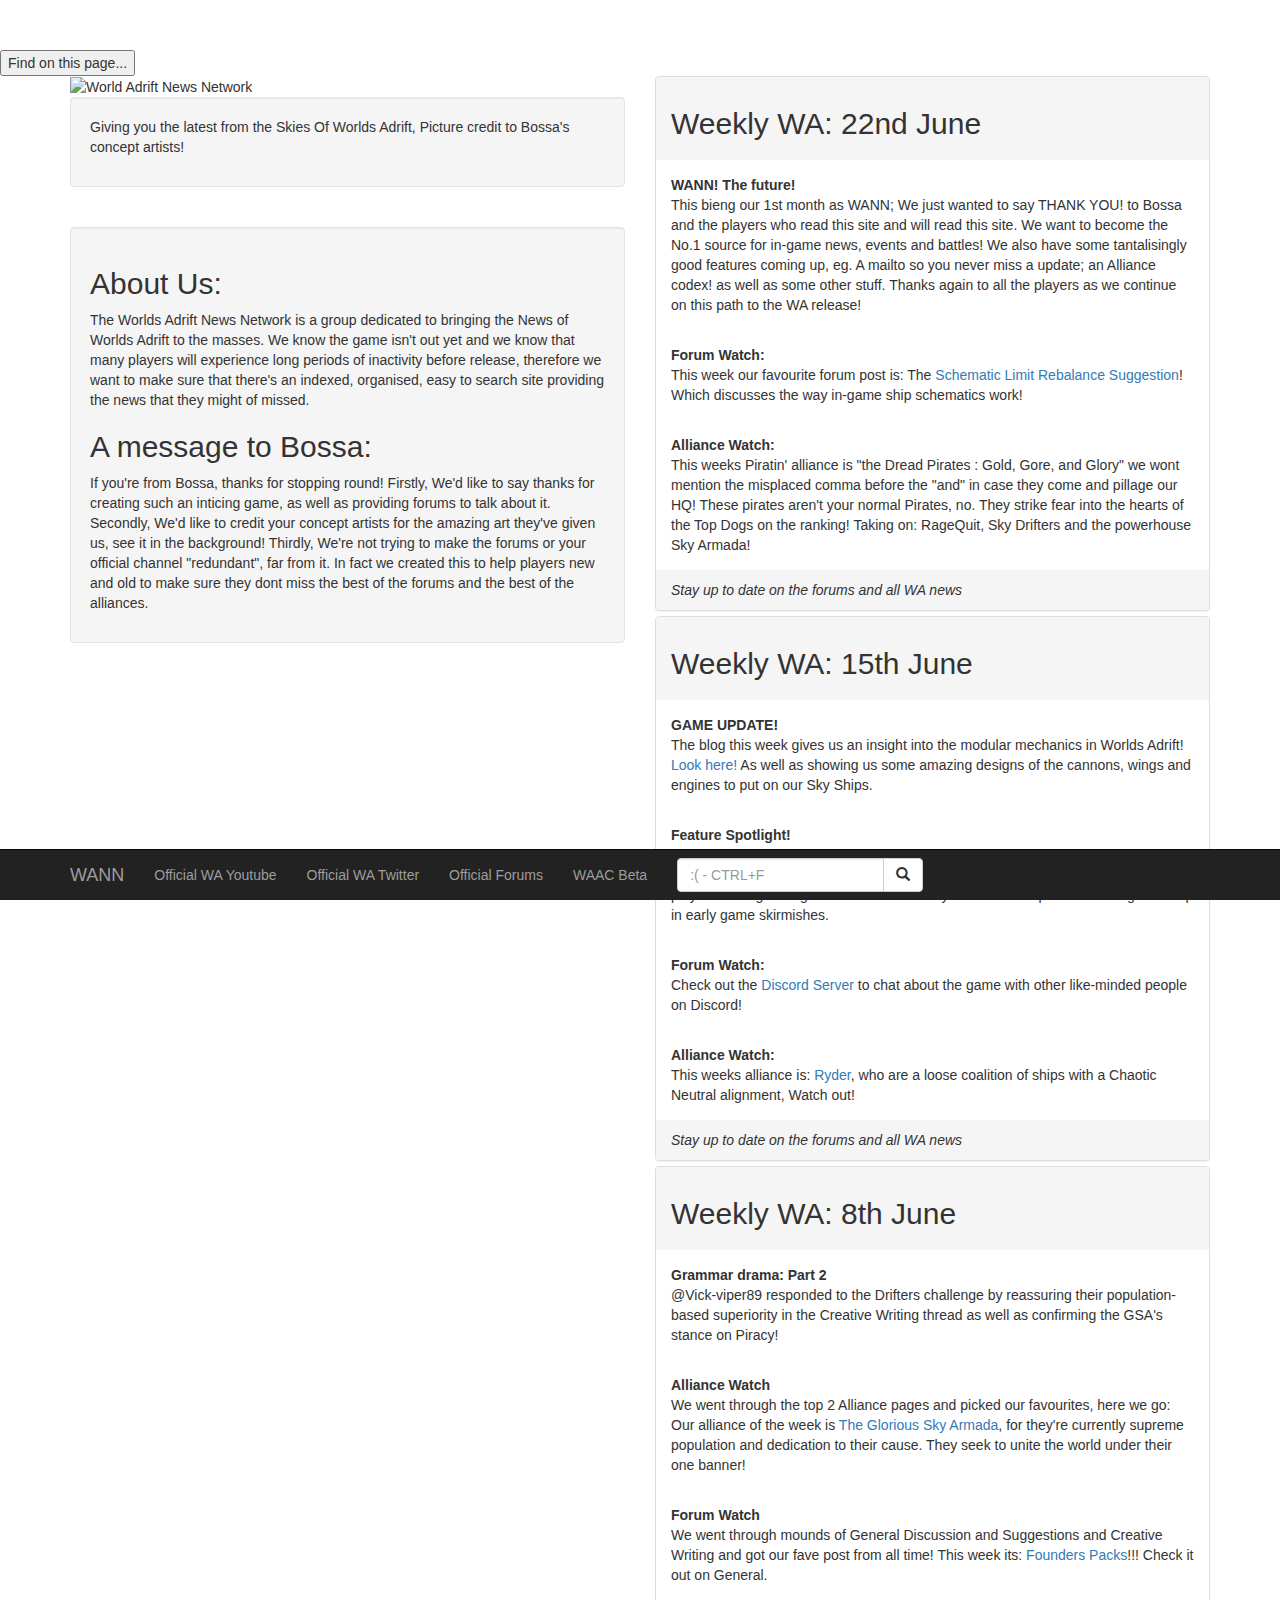
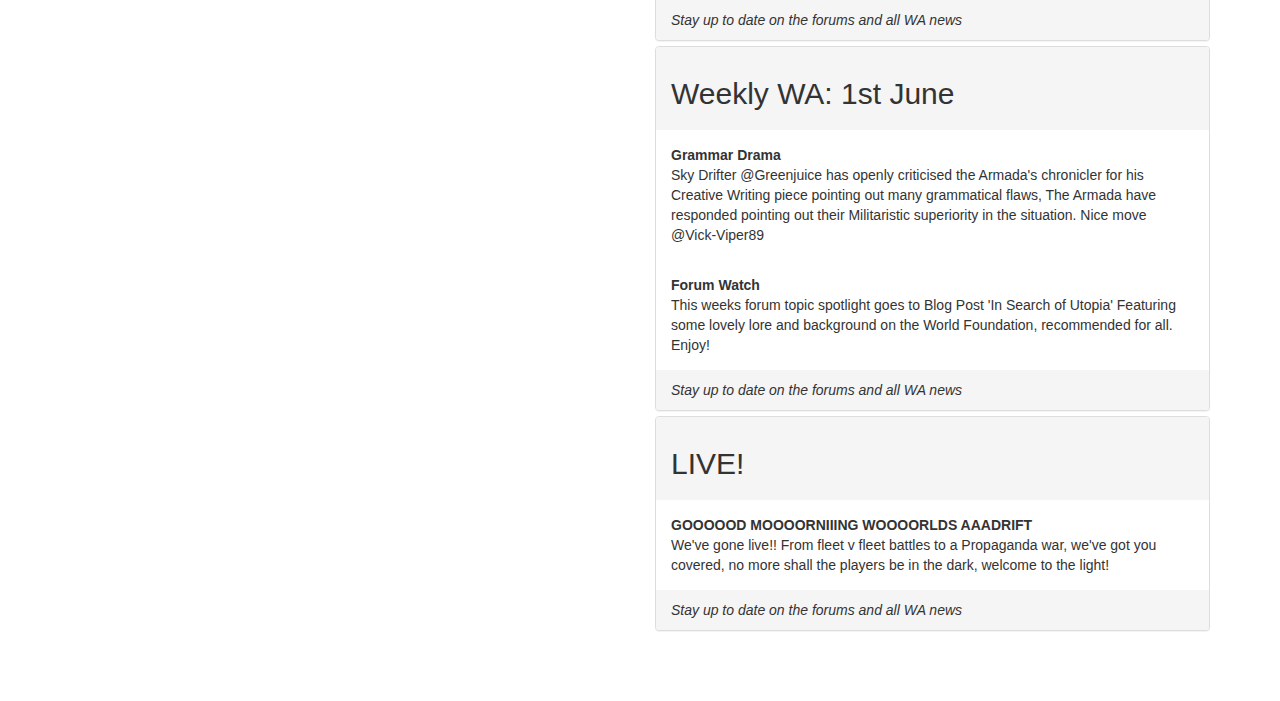
==== index.html @ f99a1ce6 "Update index.html" ====
<!DOCTYPE html>
<html class="full" lang="en">


<head>

    <meta charset="utf-8">
    <meta http-equiv="X-UA-Compatible" content="IE=edge">
    <meta name="viewport" content="width=device-width, initial-scale=1">
    <meta name="description" content="">
    <meta name="author" content="">

    <title>WANN :: Live News</title>

    <!-- Bootstrap Core CSS -->
    <link href="CSS/bootstrap.min.css" rel="stylesheet">

    <!-- Custom CSS -->
    <link href="CSS/the-big-picture.css" rel="stylesheet">

    <!--[if lt IE 9]>
        <script src="https://oss.maxcdn.com/libs/html5shiv/3.7.0/html5shiv.js"></script>
        <script src="https://oss.maxcdn.com/libs/respond.js/1.4.2/respond.min.js"></script>
    <![endif]-->
    
        <script src="js/jquery.js"></script>
     	<script src="js/search.js"></script>

	<style>
.highlight
{
	background-color: blue;
}
.find_selected
{
	background-color: green;
}
</style>
<script src="js/find5.js">
</script>

</head>

<body>


    <!-- Navigation -->
    <nav class="navbar navbar-inverse navbar-fixed-bottom" role="navigation">
        <div class="container">
            <!-- Brand and toggle get grouped for better mobile display -->
            <div class="navbar-header">
                <button type="button" class="navbar-toggle" data-toggle="collapse" data-target="#bs-example-navbar-collapse-1">
                    <span class="sr-only">Toggle navigation</span>
                    <span class="icon-bar"></span>
                    <span class="icon-bar"></span>
                    <span class="icon-bar"></span>
                </button>
                <a class="navbar-brand" href="#">WANN</a>
            </div>
            <!-- Collect the nav links, forms, and other content for toggling -->
            <div class="collapse navbar-collapse" id="bs-example-navbar-collapse-1">
                <ul class="nav navbar-nav">
                    <li>
                        <a href="https://www.youtube.com/channel/UCiGr8QeVbeSDutEPc3Yi1ow">Official WA Youtube</a>
                    </li>
                    <li>
                        <a href="https://twitter.com/worldsadrift?lang=en-gb">Official WA Twitter</a>
                    </li>
                    <li>
                        <a href="https://www.worldsadrift.com/forums/">Official Forums</a>
                    </li>
                    <li>
                        <a href="/waac">WAAC Beta</a>
                    </li>
                    <li>
                     <form class="navbar-form" role="search" id="search-bar">
        <div class="input-group">
            <input type="text" class="form-control" placeholder=":( - CTRL+F" name="search" id="search">
            <div class="input-group-btn">
                <button class="btn btn-default" type="submit"><i class="glyphicon glyphicon-search"></i></button>
            </div>
        </div>
        </form>
        </li>
                </ul>
                
                
            </div>
            <!-- /.navbar-collapse -->
        </div>
        <!-- /.container -->
    </nav>

    <!-- Page Content -->
    <div class="container">
        <div class="row">
            <div class="col-md-6 col-sm-12">
			<img alt="World Adrift News Network" src="https://ares.cooltext.com/images/476/476c4da1b68a07372f6748de393bb4095cb84eff.png"></img>
			<div class="well">
				<!--<div class="alert alert-warning">
					<strong>We're currently undergoing testing and/or maintenance</strong>, some features of the site may not work as expected. Sorry for any inconvenience caused. <span class="glyphicon glyphicon-warning-sign"></span>
				</div>-->
		
                <p>Giving you the latest from the Skies Of Worlds Adrift, Picture credit to Bossa's concept artists!</p>
                </div>
                <br>
                <div class="well">                <h2>About Us:</h2>
                <p>The Worlds Adrift News Network is a group dedicated to bringing the News of Worlds Adrift to the masses. We know the game isn't out yet and we know that many players will experience long periods of inactivity before release, therefore we want to make sure that there's an indexed, organised, easy to search site providing the news that they might of missed.</p>
            	<h2>A message to Bossa:</h2>
            	<p>
If you're from Bossa, thanks for stopping round! Firstly, We'd like to say thanks for creating such an inticing game, as well as providing forums to talk about it. Secondly, We'd like to credit your concept artists for the amazing art they've given us, see it in the background! Thirdly, We're not trying to make the forums or your official channel "redundant", far from it. In fact we created this to help players new and old to make sure they dont miss the best of the forums and the best of the alliances.</p>
            </div>
			</div>
			<div class="col-md-6 col-sm-12">
				<div class="panel-group">
					<div class="results">
						
					</div>
					<div class="feed">
						
					</div>
				</div>
			</div>
        </div>
        <!-- /.row -->
    </div>
    <!-- /.container -->

    <!-- jQuery -->
    <script src="js/jquery.js"></script>

    <!-- Bootstrap Core JavaScript -->
    <script src="js/bootstrap.min.js"></script>
    
    <!-- Parseing Javascript -->
    <script src="js/primary.js"></script>

</body>

</html>
---- CSS/the-big-picture.css ----
/*!
 * Start Bootstrap - The Big Picture HTML Template (http://startbootstrap.com)
 * Code licensed under the Apache License v2.0.
 * For details, see http://www.apache.org/licenses/LICENSE-2.0.
 */

body {
	margin-top: 50px;
	margin-bottom: 50px;
	background: none;
}

.full {
  background: url("https://1suddo2kmul411y9l03duj9d-wpengine.netdna-ssl.com/wp-content/uploads/2016/05/Sky-Whale-Emerging.jpg") no-repeat center center fixed; 
  -webkit-background-size: cover;
  -moz-background-size: cover;
  -o-background-size: cover;
  background-size: cover;
}

@media only screen and (min-device-width : 320px) and (max-device-width : 480px) {
	
	body {
	margin-top: 50px;
	margin-bottom: 50px;
	background: none;
	}
	.full {
  		background: url("img/webtreats-seamless-cloud-2.jpg") center center fixed; 
  		-webkit-background-size: cover;
  		-moz-background-size: cover;
  		-o-background-size: cover;
  		background-size: cover;
  		background-repeat: repeat-y;
}

}
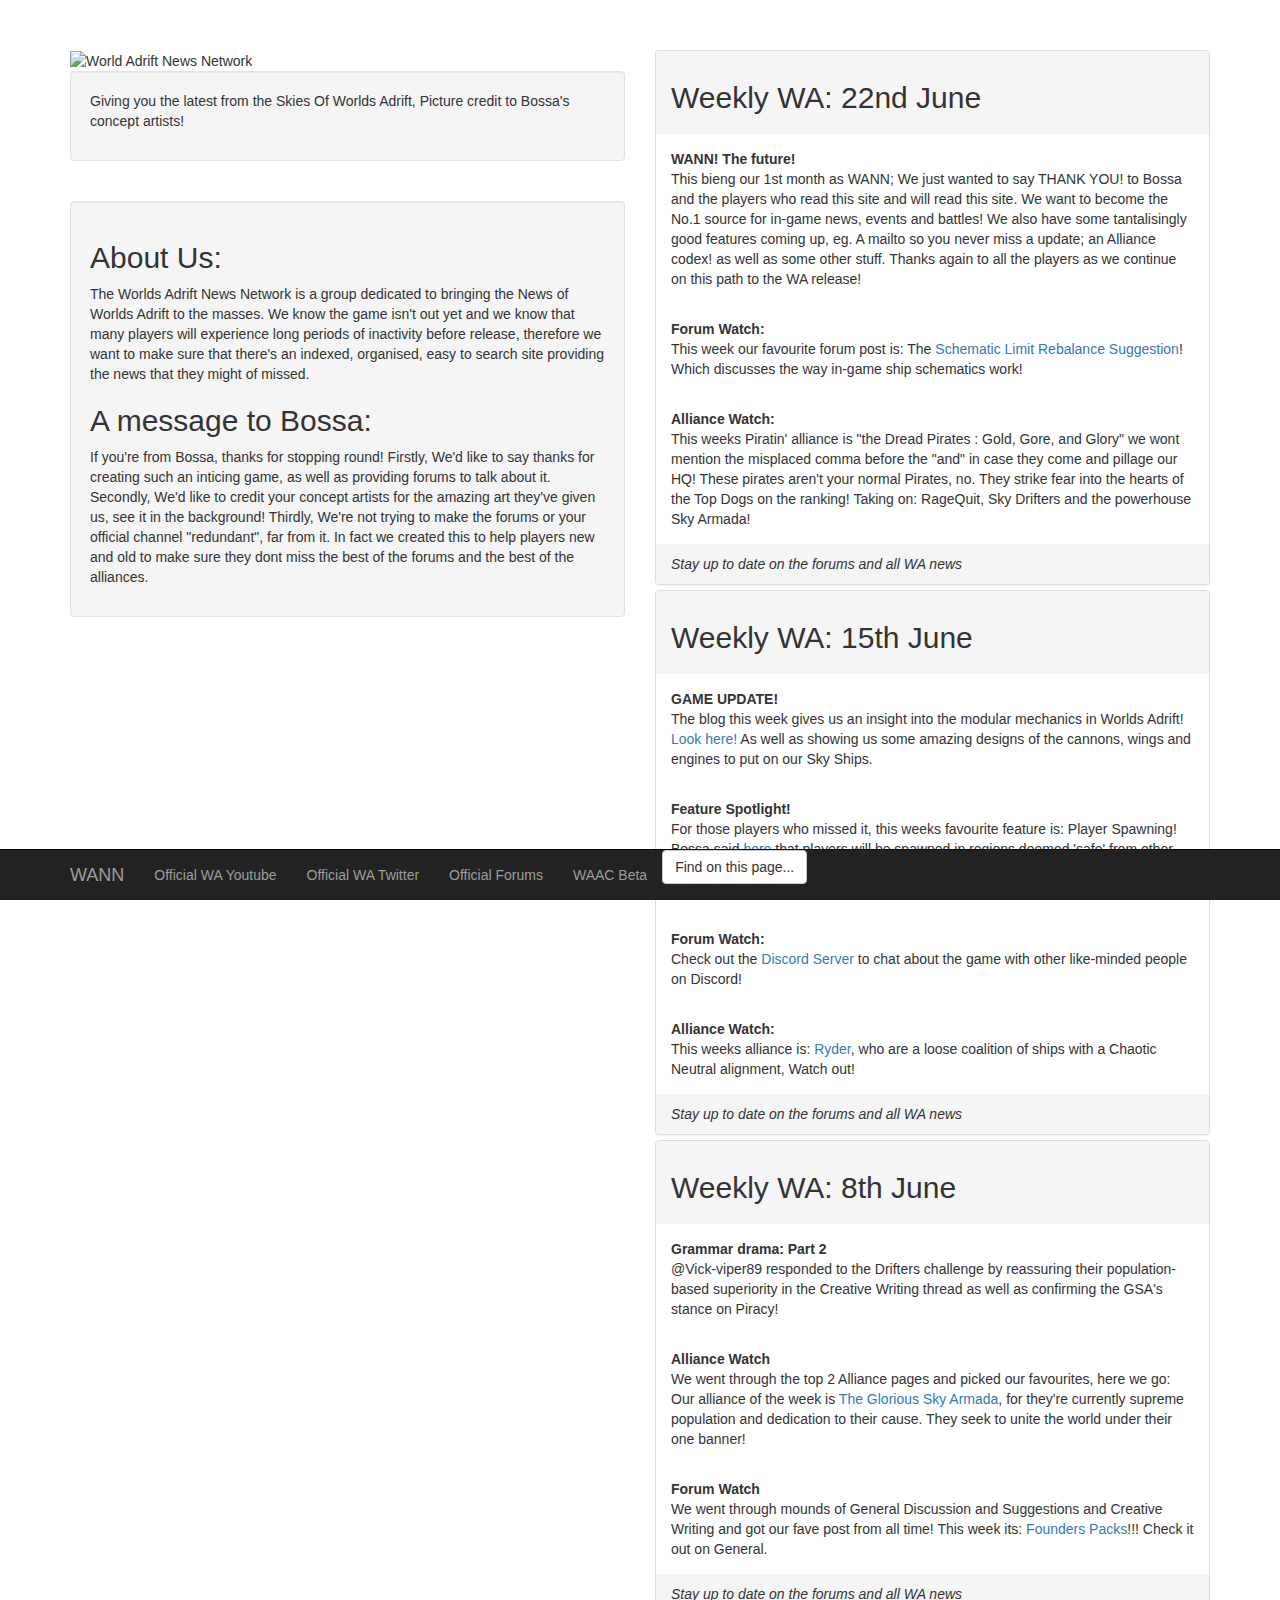
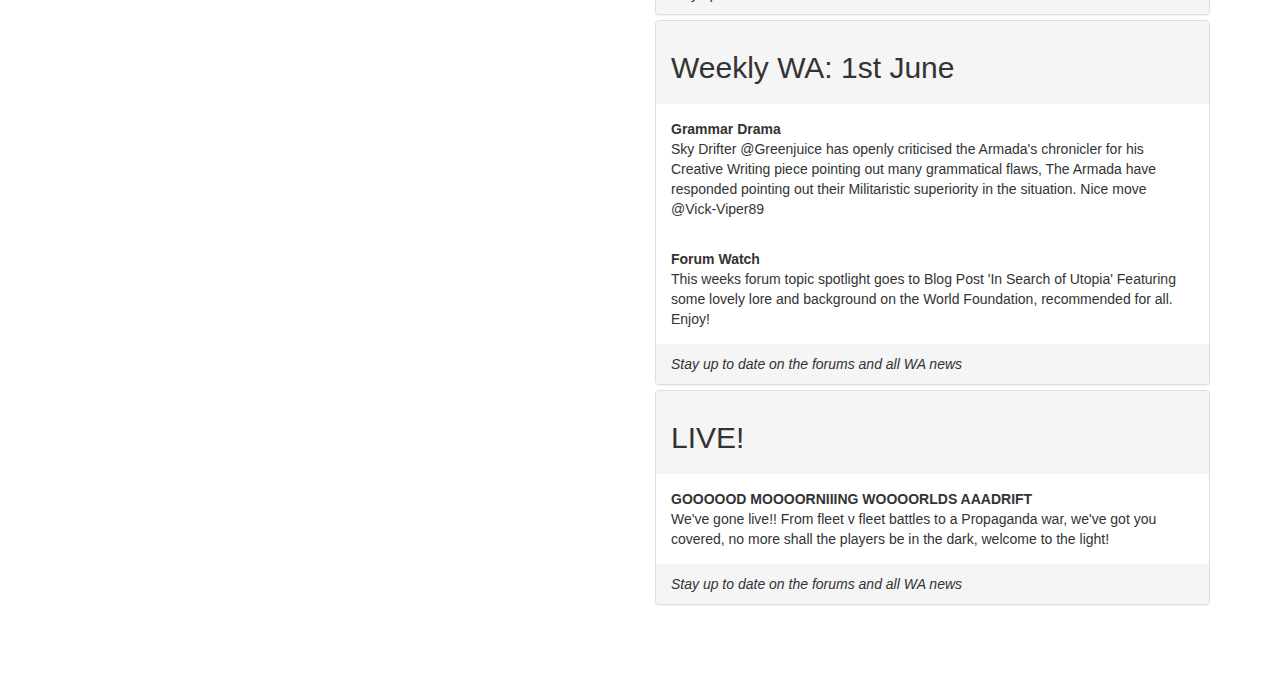
==== commit 6f8585b4: "Update index.html" ====
--- a/index.html
+++ b/index.html
@@ -36,8 +36,7 @@
 	background-color: green;
 }
 </style>
-<script src="js/find5.js">
-</script>
+
 
 </head>
 
@@ -73,14 +72,8 @@
                         <a href="/waac">WAAC Beta</a>
                     </li>
                     <li>
-                     <form class="navbar-form" role="search" id="search-bar">
-        <div class="input-group">
-            <input type="text" class="form-control" placeholder=":( - CTRL+F" name="search" id="search">
-            <div class="input-group-btn">
-                <button class="btn btn-default" type="submit"><i class="glyphicon glyphicon-search"></i></button>
-            </div>
-        </div>
-        </form>
+                     <script src="js/find5.js">
+			</script>
         </li>
                 </ul>
                 
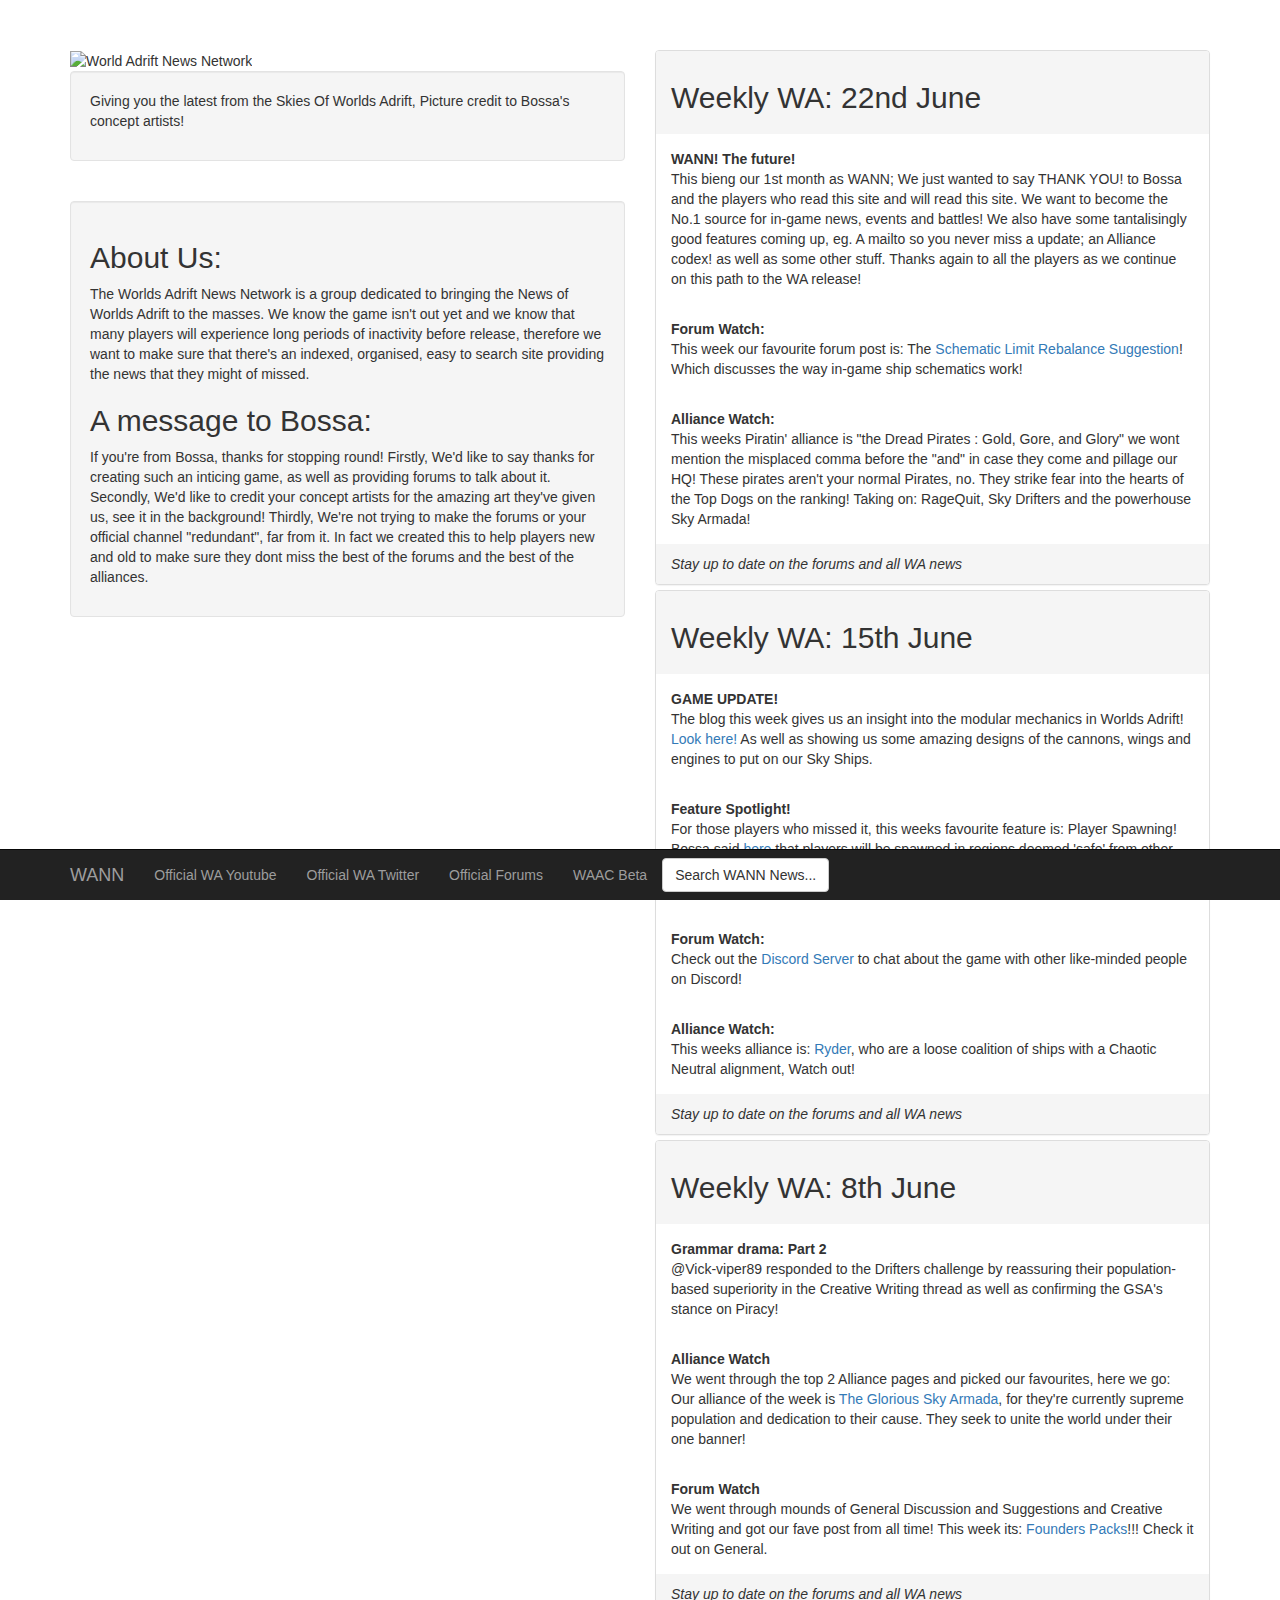
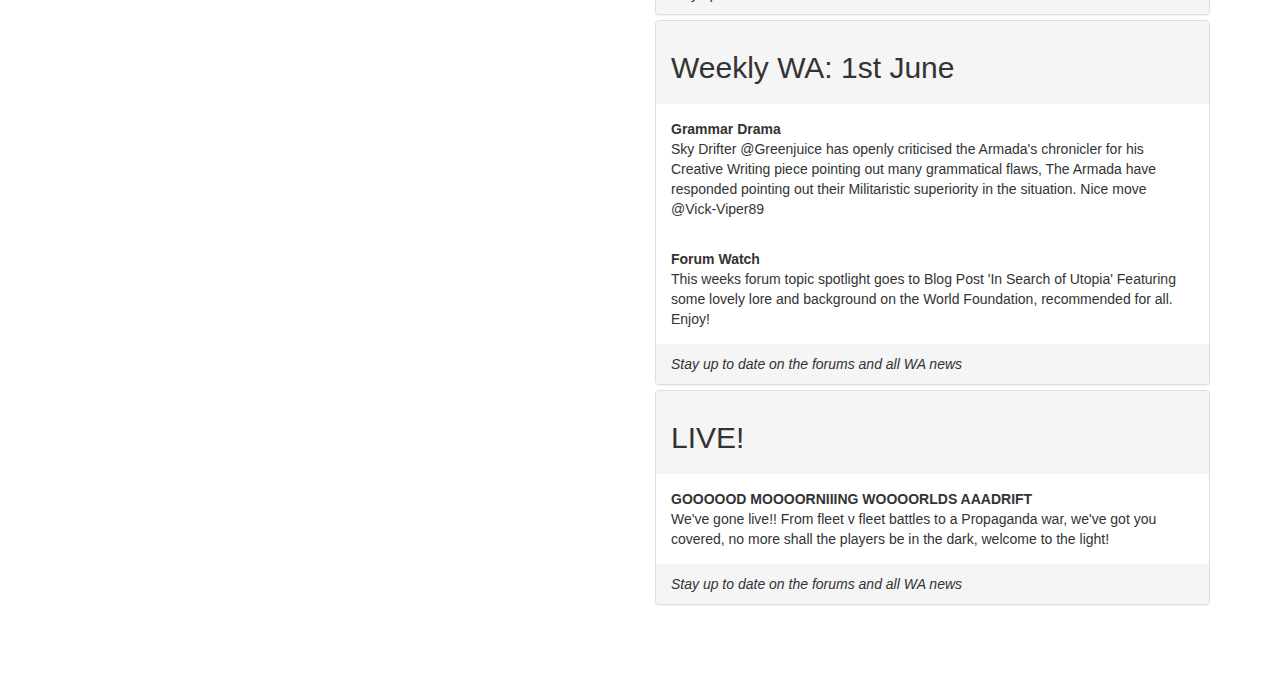
==== commit d8d3d7d1: "Update index.html" ====
--- a/index.html
+++ b/index.html
@@ -106,10 +106,7 @@
 			</div>
 			<div class="col-md-6 col-sm-12">
 				<div class="panel-group">
-					<div class="results">
-						
-					</div>
-					<div class="feed">
+					<div class="feed" id="feed">
 						
 					</div>
 				</div>
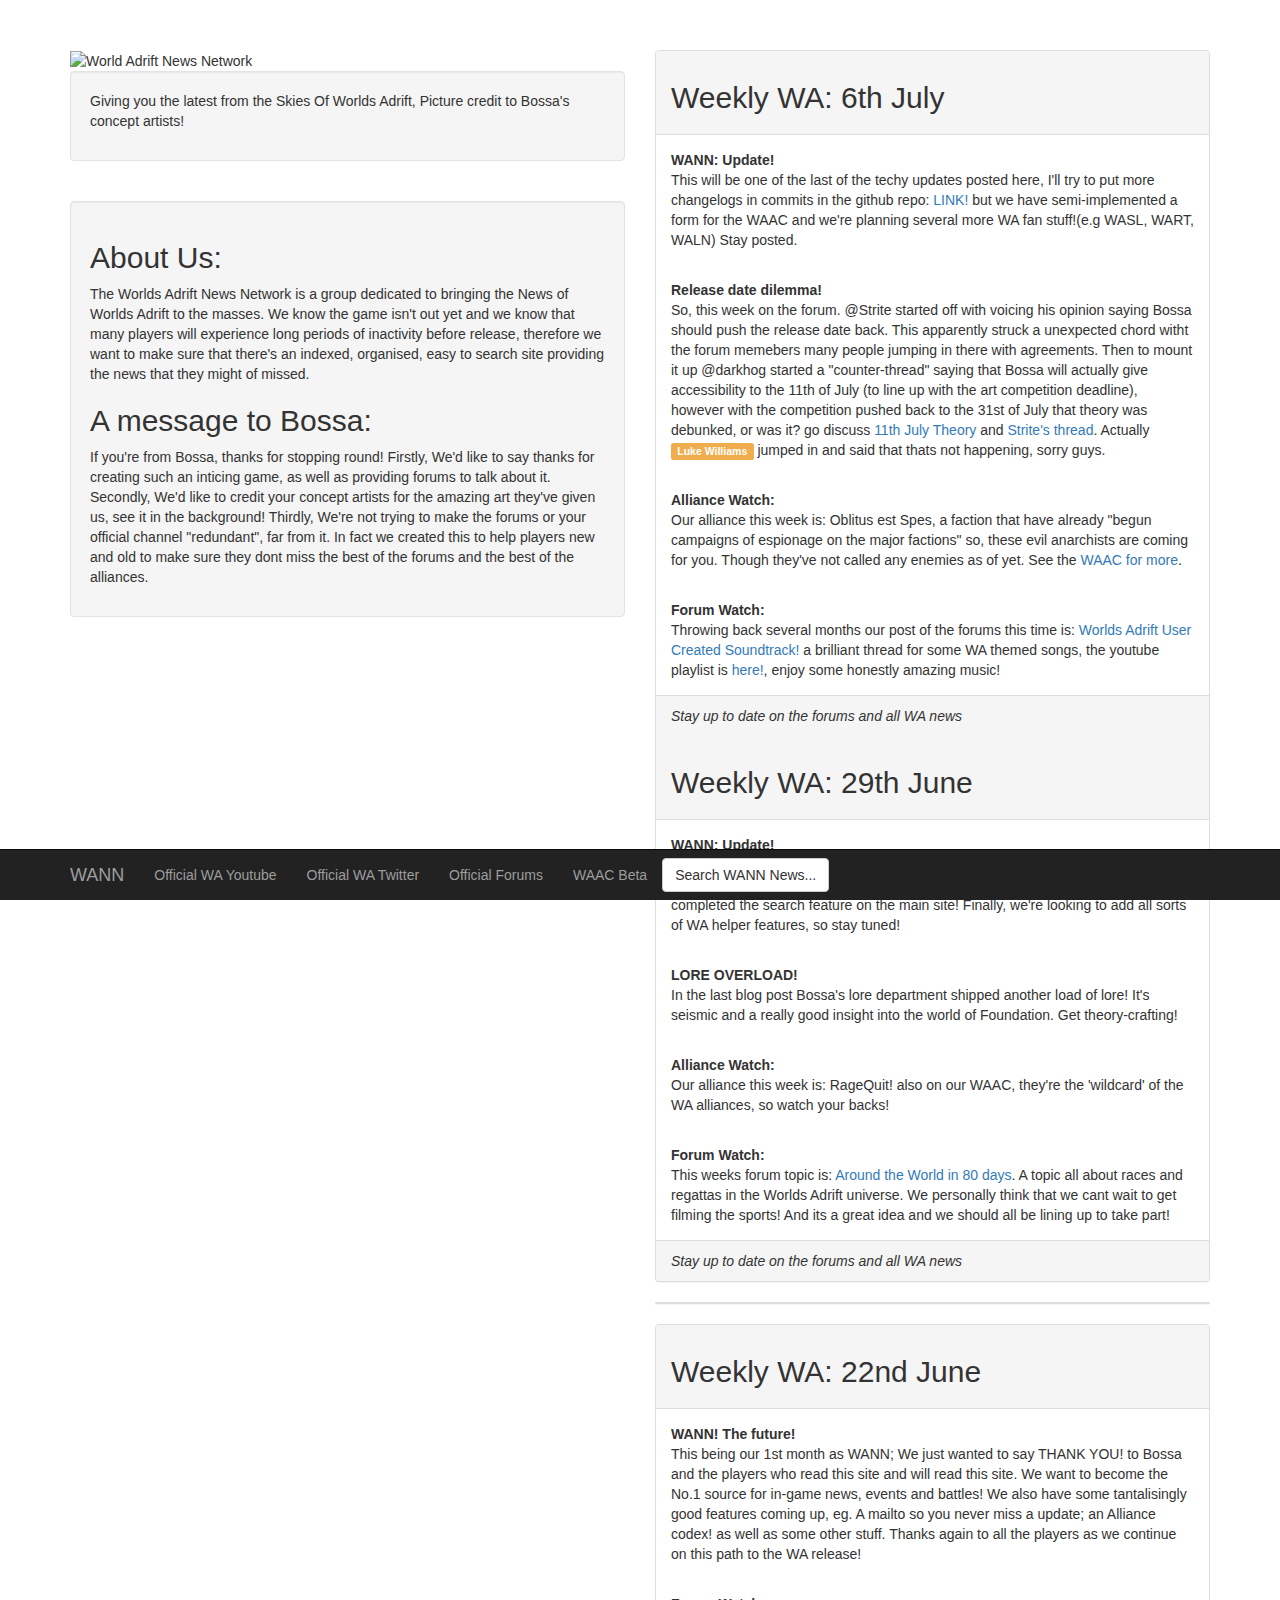
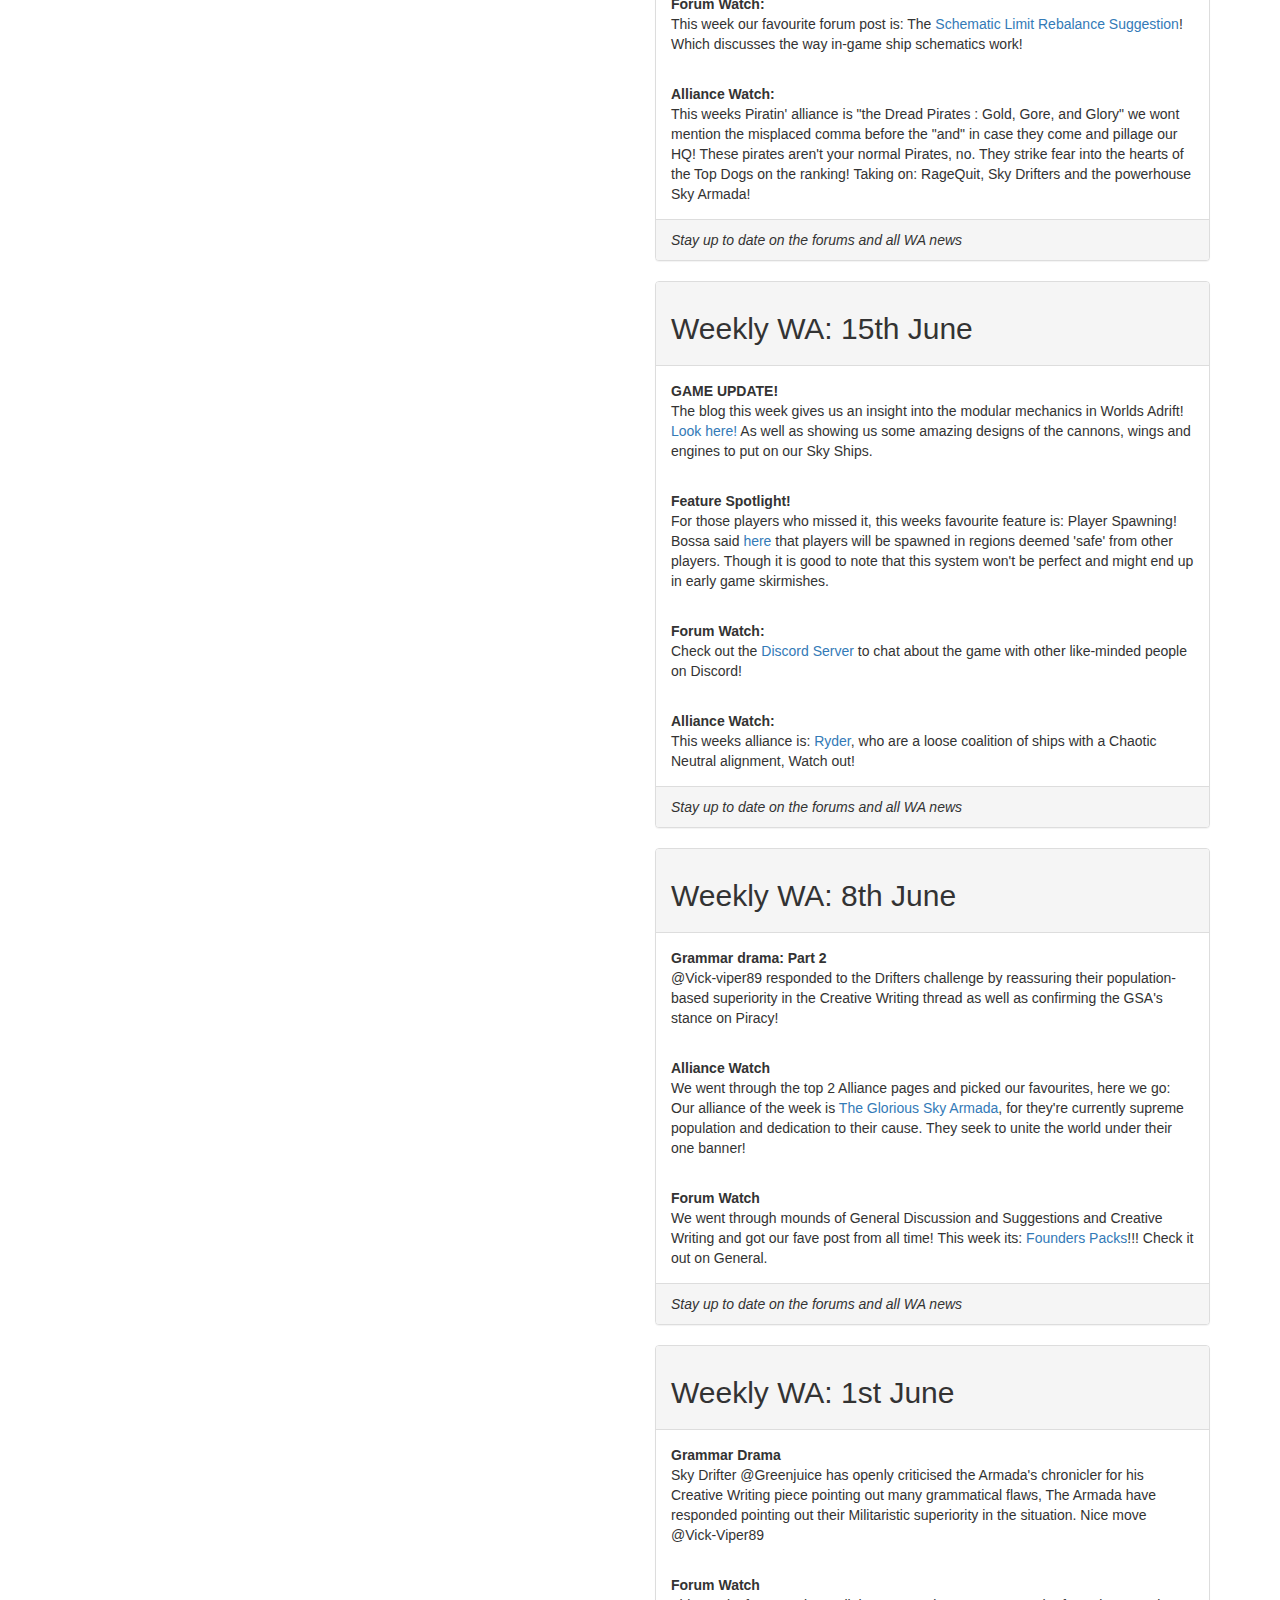
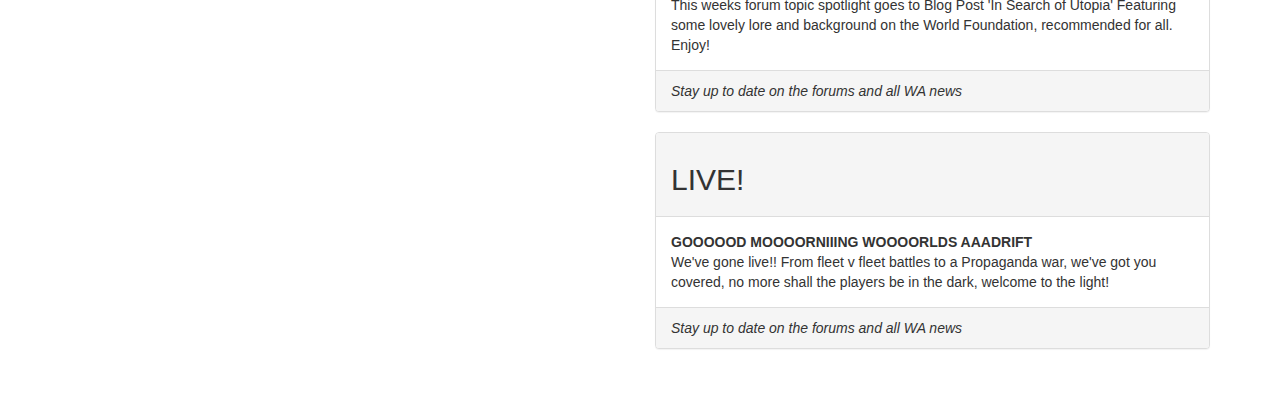
==== commit 928a21d0: "Update index.html" ====
--- a/index.html
+++ b/index.html
@@ -3,6 +3,17 @@
 
 
 <head>
+
+	<script>
+  (function(i,s,o,g,r,a,m){i['GoogleAnalyticsObject']=r;i[r]=i[r]||function(){
+  (i[r].q=i[r].q||[]).push(arguments)},i[r].l=1*new Date();a=s.createElement(o),
+  m=s.getElementsByTagName(o)[0];a.async=1;a.src=g;m.parentNode.insertBefore(a,m)
+  })(window,document,'script','https://www.google-analytics.com/analytics.js','ga');
+
+  ga('create', 'UA-79862366-1', 'auto');
+  ga('send', 'pageview');
+
+</script>
 
     <meta charset="utf-8">
     <meta http-equiv="X-UA-Compatible" content="IE=edge">
@@ -105,11 +116,9 @@
             </div>
 			</div>
 			<div class="col-md-6 col-sm-12">
-				<div class="panel-group">
 					<div class="feed" id="feed">
 						
 					</div>
-				</div>
 			</div>
         </div>
         <!-- /.row -->
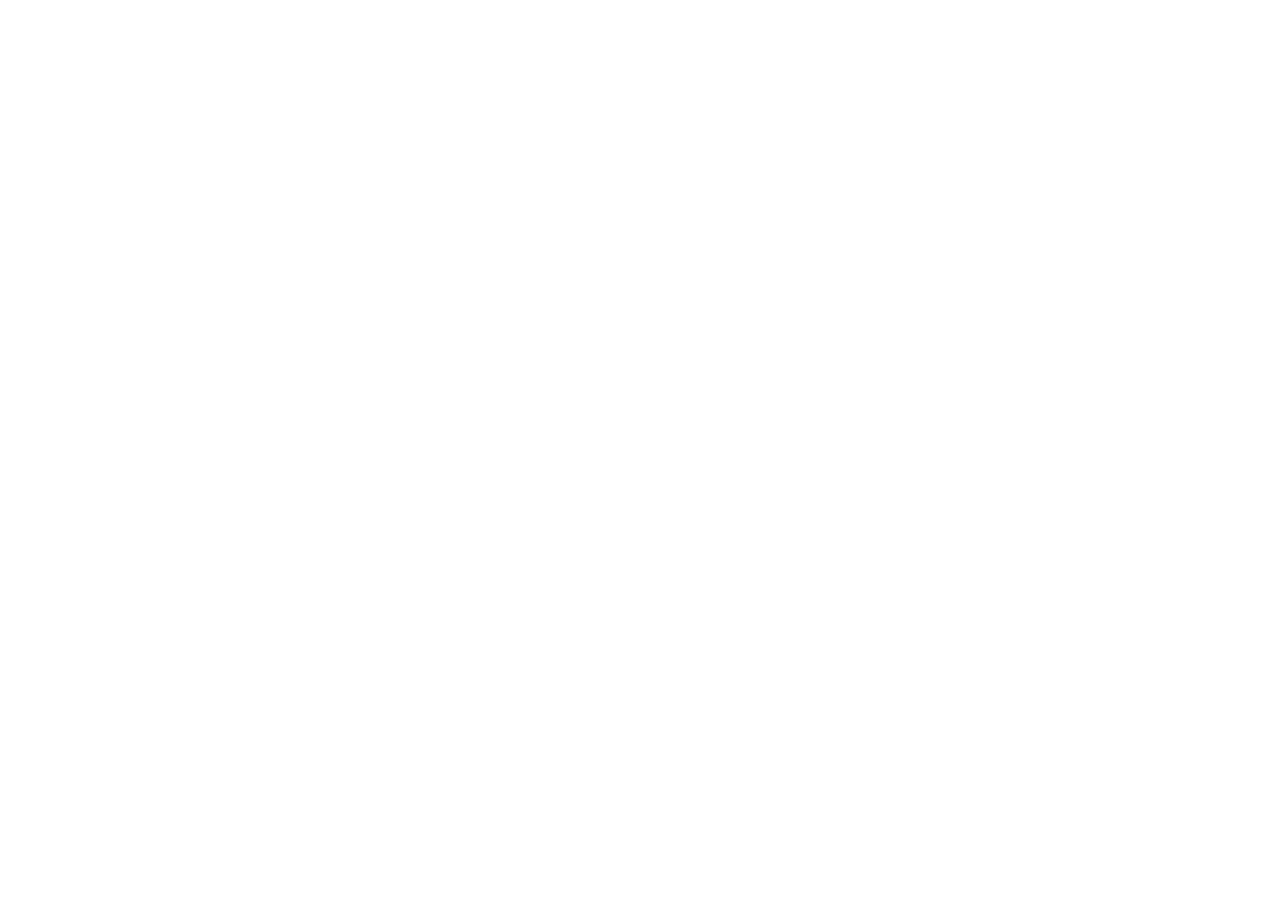
==== commit 514970a5: "Update index.html" ====
--- a/index.html
+++ b/index.html
@@ -26,9 +26,6 @@
     <!-- Bootstrap Core CSS -->
     <link href="CSS/bootstrap.min.css" rel="stylesheet">
 
-    <!-- Custom CSS -->
-    <link href="CSS/the-big-picture.css" rel="stylesheet">
-
     <!--[if lt IE 9]>
         <script src="https://oss.maxcdn.com/libs/html5shiv/3.7.0/html5shiv.js"></script>
         <script src="https://oss.maxcdn.com/libs/respond.js/1.4.2/respond.min.js"></script>
@@ -47,83 +44,14 @@
 	background-color: green;
 }
 </style>
-
+	
+	<!--<script language="javascript">
+    window.location.href = "https://w-a.github.io/"
+</script>-->
 
 </head>
 
 <body>
-
-
-    <!-- Navigation -->
-    <nav class="navbar navbar-inverse navbar-fixed-bottom" role="navigation">
-        <div class="container">
-            <!-- Brand and toggle get grouped for better mobile display -->
-            <div class="navbar-header">
-                <button type="button" class="navbar-toggle" data-toggle="collapse" data-target="#bs-example-navbar-collapse-1">
-                    <span class="sr-only">Toggle navigation</span>
-                    <span class="icon-bar"></span>
-                    <span class="icon-bar"></span>
-                    <span class="icon-bar"></span>
-                </button>
-                <a class="navbar-brand" href="#">WANN</a>
-            </div>
-            <!-- Collect the nav links, forms, and other content for toggling -->
-            <div class="collapse navbar-collapse" id="bs-example-navbar-collapse-1">
-                <ul class="nav navbar-nav">
-                    <li>
-                        <a href="https://www.youtube.com/channel/UCiGr8QeVbeSDutEPc3Yi1ow">Official WA Youtube</a>
-                    </li>
-                    <li>
-                        <a href="https://twitter.com/worldsadrift?lang=en-gb">Official WA Twitter</a>
-                    </li>
-                    <li>
-                        <a href="https://www.worldsadrift.com/forums/">Official Forums</a>
-                    </li>
-                    <li>
-                        <a href="/waac">WAAC Beta</a>
-                    </li>
-                    <li>
-                     <script src="js/find5.js">
-			</script>
-        </li>
-                </ul>
-                
-                
-            </div>
-            <!-- /.navbar-collapse -->
-        </div>
-        <!-- /.container -->
-    </nav>
-
-    <!-- Page Content -->
-    <div class="container">
-        <div class="row">
-            <div class="col-md-6 col-sm-12">
-			<img alt="World Adrift News Network" src="https://ares.cooltext.com/images/476/476c4da1b68a07372f6748de393bb4095cb84eff.png"></img>
-			<div class="well">
-				<!--<div class="alert alert-warning">
-					<strong>We're currently undergoing testing and/or maintenance</strong>, some features of the site may not work as expected. Sorry for any inconvenience caused. <span class="glyphicon glyphicon-warning-sign"></span>
-				</div>-->
-		
-                <p>Giving you the latest from the Skies Of Worlds Adrift, Picture credit to Bossa's concept artists!</p>
-                </div>
-                <br>
-                <div class="well">                <h2>About Us:</h2>
-                <p>The Worlds Adrift News Network is a group dedicated to bringing the News of Worlds Adrift to the masses. We know the game isn't out yet and we know that many players will experience long periods of inactivity before release, therefore we want to make sure that there's an indexed, organised, easy to search site providing the news that they might of missed.</p>
-            	<h2>A message to Bossa:</h2>
-            	<p>
-If you're from Bossa, thanks for stopping round! Firstly, We'd like to say thanks for creating such an inticing game, as well as providing forums to talk about it. Secondly, We'd like to credit your concept artists for the amazing art they've given us, see it in the background! Thirdly, We're not trying to make the forums or your official channel "redundant", far from it. In fact we created this to help players new and old to make sure they dont miss the best of the forums and the best of the alliances.</p>
-            </div>
-			</div>
-			<div class="col-md-6 col-sm-12">
-					<div class="feed" id="feed">
-						
-					</div>
-			</div>
-        </div>
-        <!-- /.row -->
-    </div>
-    <!-- /.container -->
 
     <!-- jQuery -->
     <script src="js/jquery.js"></script>
